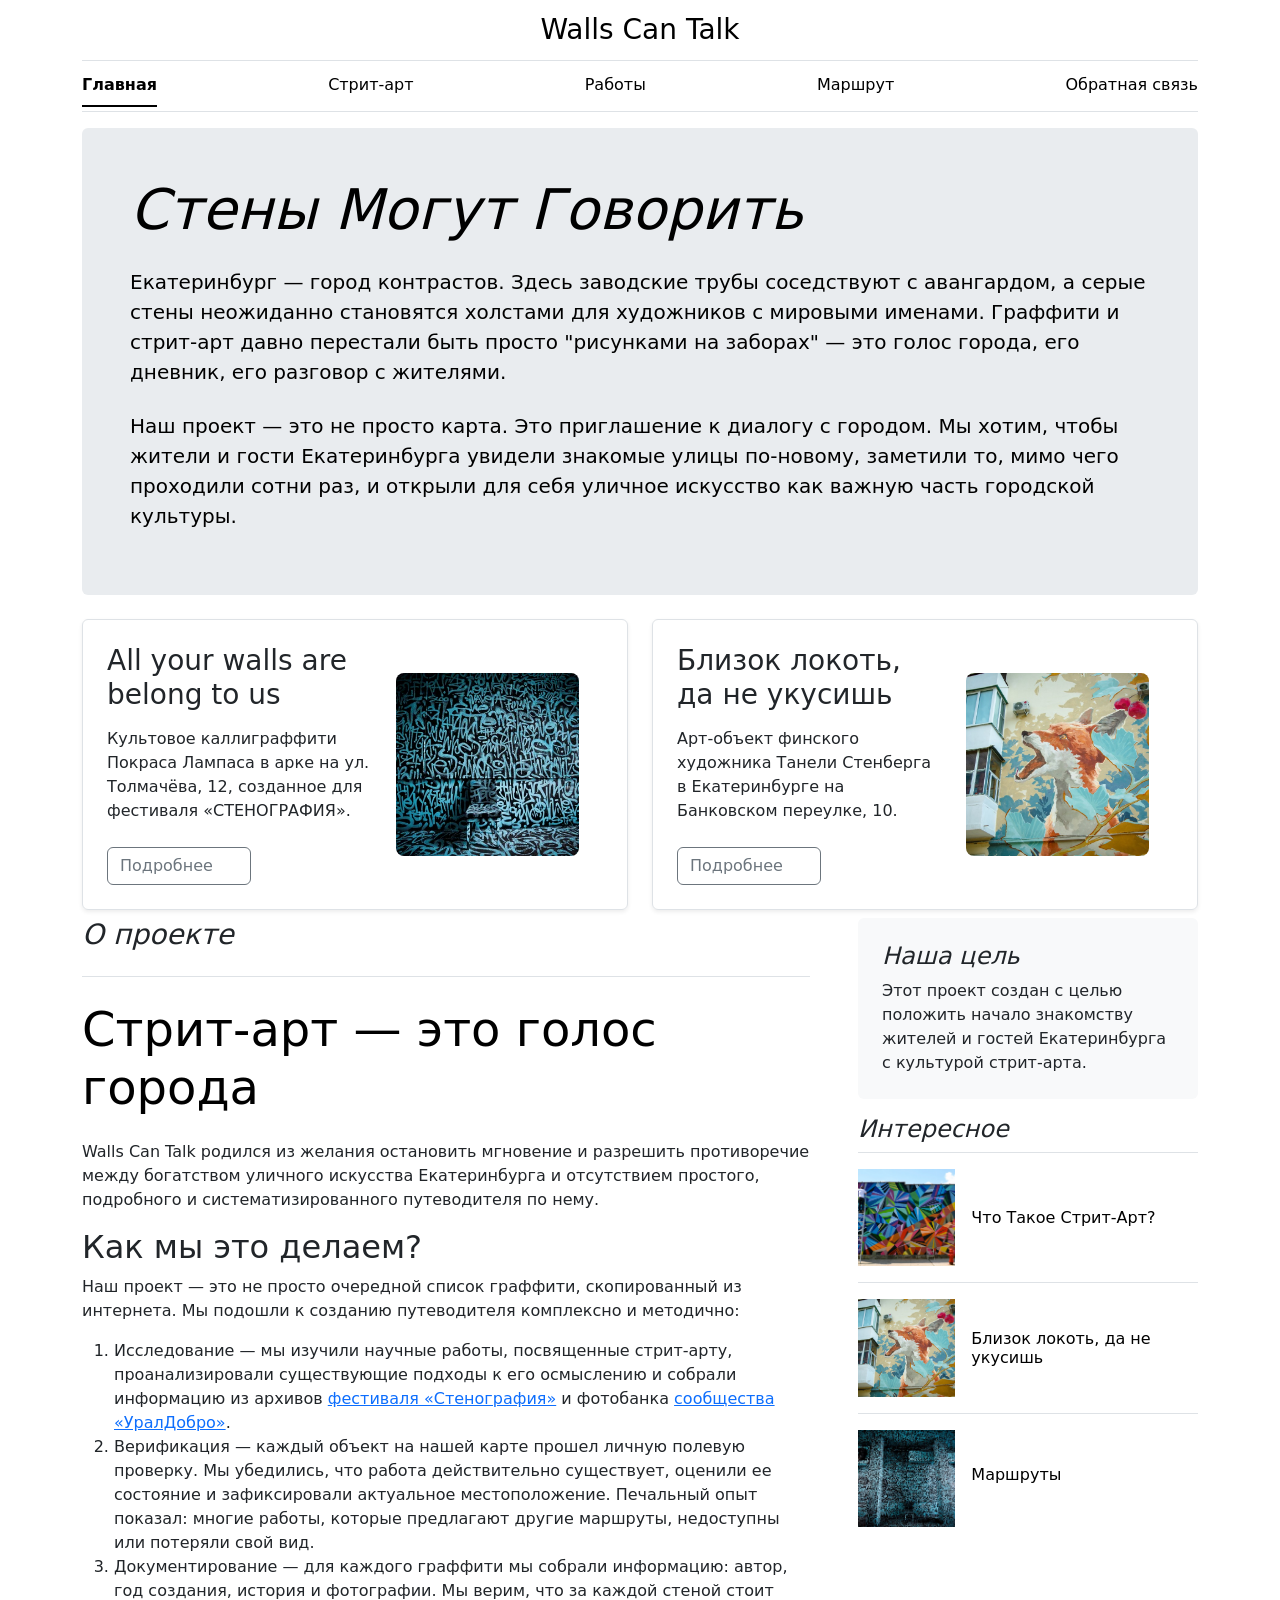
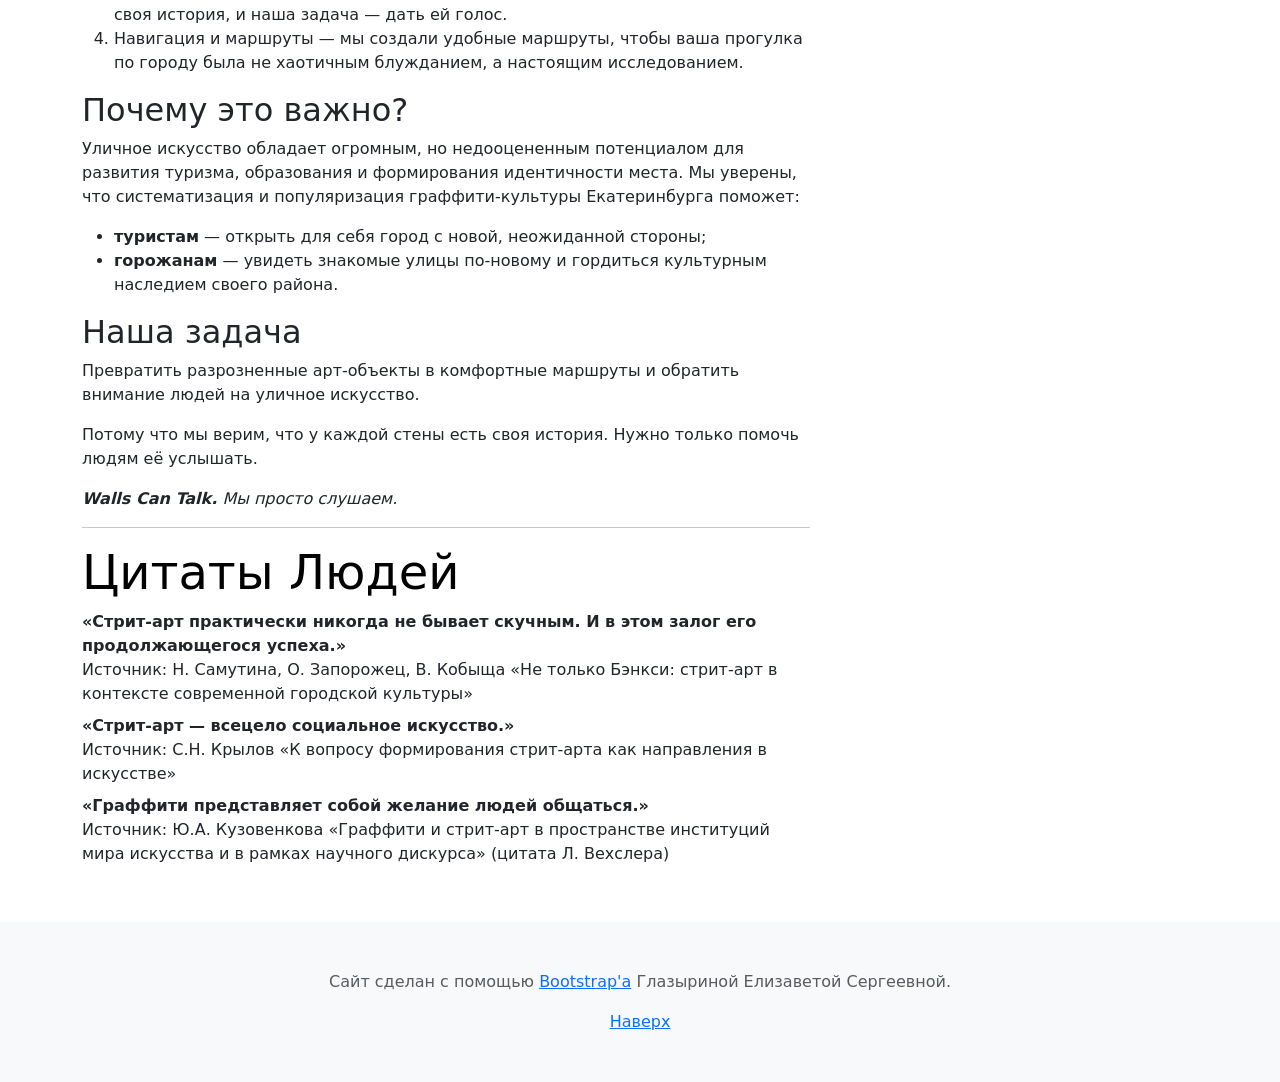
==== index.html @ 10464b7d "first commit" ====
<!doctype html>
<html lang="ru">

<head>
  <meta charset="utf-8" />
  <meta name="viewport" content="width=device-width, initial-scale=1" />
  <title>Walls Can Talk</title>
  <link href="https://cdn.jsdelivr.net/npm/bootstrap@5.3.8/dist/css/bootstrap.min.css" rel="stylesheet"
    integrity="sha384-sRIl4kxILFvY47J16cr9ZwB07vP4J8+LH7qKQnuqkuIAvNWLzeN8tE5YBujZqJLB" crossorigin="anonymous" />
</head>

<body>

  <div class="container">
    <header class="border-bottom lh-1 py-3">
      <div class="row flex-nowrap justify-content-between align-items-center">

        <div class="text-center">
          <a class="blog-header-logo text-body-emphasis  text-decoration-none fs-3" href="#">
            <bold>Walls Can Talk</bold>
          </a>
        </div>

      </div>
    </header>
    <div class="nav-scroller py-1 mb-3 border-bottom">
      <nav class="nav nav-underline justify-content-between">
        <a class="nav-item nav-link link-body-emphasis active" href="index.html">Главная</a>
        <a class="nav-item nav-link link-body-emphasis" href="street-art.html">Стрит-арт</a>
        <a class="nav-item nav-link link-body-emphasis" href="arts.html">Работы</a>
        <a class="nav-item nav-link link-body-emphasis" href="go.html">Маршрут</a>
        <a class="nav-item nav-link link-body-emphasis" href="link.html">Обратная связь</a>
      </nav>
    </div>
  </div>
  <main class="container">
    <div class="p-4 p-md-5 mb-4 rounded text-body-emphasis bg-body-secondary">
      <div class=" px-0">
        <h1 class="display-4 fst-italic">
          Стены Могут Говорить
        </h1>
        <p class="lead my-3 mt-4">
          Екатеринбург — город контрастов. Здесь заводские трубы соседствуют с авангардом, а серые стены неожиданно
          становятся холстами для художников с мировыми именами. Граффити и стрит-арт давно перестали быть просто
          "рисунками на заборах" — это голос города, его дневник, его разговор с жителями.</p>

        <p class="lead my-3 mt-4">Наш проект — это не просто карта. Это приглашение к диалогу с городом. Мы хотим, чтобы
          жители и гости
          Екатеринбурга увидели знакомые улицы по-новому, заметили то, мимо чего проходили сотни раз, и открыли для себя
          уличное искусство как важную часть городской культуры.</p>
      </div>
    </div>
    <div class="row mb-2">
      <div class="col-md-6 gx-5">
        <div class="row border rounded overflow-hidden flex-md-row  shadow-sm  position-relative">
          <div class="row  align-items-center p-4">
            <div class="col-md-7">
              <h3 class="mb-3">All your walls are belong to us</h3>
              <p class="mb-4">
                Культовое каллиграффити Покраса Лампаса в арке на ул. Толмачёва, 12, 
                созданное для фестиваля «СТЕНОГРАФИЯ».
              </p>
              <a href="all.html" class="btn btn-outline-secondary">
                Подробнее
                <svg class="bi ms-1" width="16" height="16">
                  <use xlink:href="#chevron-right"></use>
                </svg>
              </a>
            </div>

            <div class="col-md-5 d-none d-md-block">
              <div style="aspect-ratio: 1/1; width: 100%; overflow: hidden; border-radius: 8px;">
                <img src="photoes/all.webp" 
                    class="w-100 h-100" 
                    style="object-fit: cover;"
                    alt="All your walls are belong to us">
              </div>
            </div>

          
          </div>
        </div>
      </div>
      <div class="col-md-6 gx-5">
        <div class="row border rounded overflow-hidden flex-md-row  shadow-sm  position-relative">
          <div class="row  align-items-center p-4">
            <div class="col-md-7">
              <h3 class="mb-3">Близок локоть, да не укусишь</h3>
              <p class="mb-4">
                Арт-объект финского художника Танели Стенберга в Екатеринбурге на Банковском переулке, 10.
              </p>
              <a href="fox.html" class="btn btn-outline-secondary">
                Подробнее
                <svg class="bi ms-1" width="16" height="16">
                  <use xlink:href="#chevron-right"></use>
                </svg>
              </a>
            </div>

            <div class="col-md-5 d-none d-md-block">
              <div style="aspect-ratio: 1/1; width: 100%; overflow: hidden; border-radius: 8px;">
                <img src="photoes/fox.jpg" 
                    class="w-100 h-100" 
                    style="object-fit: cover;"
                    alt="All your walls are belong to us">
              </div>
            </div>

          
          </div>
        </div>
      </div>
    </div>
    <div class="row g-5">
      <div class="col-md-8">
        <h3 class="pb-4 mb-4 fst-italic border-bottom">О проекте</h3>
        <article class="blog-post">
          <h2 class="display-5  link-body-emphasis mb-4">Стрит-арт — это голос города</h2>


          <p>
            Walls Can Talk родился из желания остановить мгновение и разрешить противоречие между богатством уличного
            искусства Екатеринбурга и отсутствием простого, подробного и систематизированного путеводителя по нему.
          </p>

          <h2>Как мы это делаем?</h2>
          <p>
            Наш проект — это не просто очередной список граффити, скопированный из интернета. Мы подошли к созданию
            путеводителя комплексно и методично:
          </p>
          <ol>
            <li>Исследование — мы изучили научные работы, посвященные стрит-арту, проанализировали существующие подходы
              к его осмыслению и собрали информацию из архивов <a href="https://stenograffia.ru/">фестиваля
                «Стенография»</a> и фотобанка <a href="https://vk.com/uraldobro">сообщества «УралДобро»</a>.</li>
            <li>Верификация — каждый объект на нашей карте прошел личную полевую проверку. Мы убедились, что работа
              действительно существует, оценили ее состояние и зафиксировали актуальное местоположение. Печальный опыт
              показал: многие работы, которые предлагают другие маршруты, недоступны или потеряли свой вид.</li>
            <li>Документирование — для каждого граффити мы собрали информацию: автор, год создания, история и
              фотографии. Мы верим, что за каждой стеной стоит своя история, и наша задача — дать ей голос.</li>
            <li>Навигация и маршруты — мы создали удобные маршруты, чтобы ваша прогулка по городу была не хаотичным
              блужданием, а настоящим исследованием.</li>
          </ol>

          <h2>Почему это важно?</h2>
          <p>
            Уличное искусство обладает огромным, но недооцененным потенциалом для развития туризма, образования и
            формирования идентичности места. Мы уверены, что систематизация и популяризация граффити-культуры
            Екатеринбурга поможет:
          </p>
          <ul>
            <li>
              <strong>туристам</strong> — открыть для себя город с новой, неожиданной стороны;
            </li>
            <li>
              <strong>горожанам</strong> — увидеть знакомые улицы по-новому и гордиться культурным наследием своего
              района.
            </li>
            
          </ul>

          <h2>Наша задача</h2>
          <p>
            Превратить разрозненные арт-объекты в комфортные маршруты и обратить внимание людей на уличное искусство.
          </p>

          <p>
            Потому что мы верим, что у каждой стены есть своя история. Нужно только помочь людям её услышать.
          </p>

          <p>
            <em><strong>Walls Can Talk.</strong> Мы просто слушаем.</em>
          </p>
        </article>
        <hr />

        <article class="pb-5 blog-post">
          <h2 class=" pb-1 display-5 link-body-emphasis mb-1">Цитаты Людей</h2>
          <dt>«Стрит-арт практически никогда не бывает скучным. И в этом залог его продолжающегося успеха.»</dt>
          <dd>
            Источник: Н. Самутина, О. Запорожец, В. Кобыща «Не только Бэнкси: стрит-арт в контексте современной
            городской культуры»
          </dd>
          <dt>«Стрит-арт — всецело социальное искусство.»</dt>
          <dd>
            Источник: С.Н. Крылов «К вопросу формирования стрит-арта как направления в искусстве»
          </dd>
          <dt>«Граффити представляет собой желание людей общаться.»</dt>
          <dd>
            Источник: Ю.А. Кузовенкова «Граффити и стрит-арт в пространстве институций мира искусства и в рамках
            научного дискурса» (цитата Л. Вехслера)
          </dd>
        </article>

      </div>
      <div class="col-md-4">
        <div class="position-sticky" style="top: 2rem">
          <div class="p-4 mb-3 bg-body-tertiary rounded">
            <h4 class="fst-italic">Наша цель</h4>
            <p class="mb-0">
              Этот проект создан с целью положить начало знакомству жителей и гостей Екатеринбурга с культурой стрит-арта.
            </p>
          </div>
          <div>
            <h4 class="fst-italic">Интересное</h4>
            <ul class="list-unstyled">
              <li>
                <a class="d-flex flex-column flex-lg-row gap-3 align-items-start align-items-lg-center py-3 link-body-emphasis text-decoration-none border-top"
                  href="street-art.html">
                  <div style="aspect-ratio: 1 / 1; width: 100%; overflow: hidden;">
                  <img src="photoes\street-art.jpg" 
                    class="w-100 h-100" 
                    style="object-fit: cover;"
                    alt="">
                  </div>
                  <div class="col-lg-8">
                    <h6 class="mb-0">Что Такое Стрит-Арт?</h6>

                  </div>
                </a>
              </li>
              <li>
                <a class="d-flex flex-column flex-lg-row gap-3 align-items-start align-items-lg-center py-3 link-body-emphasis text-decoration-none border-top"
                  href="fox.html">
                  <div style="aspect-ratio: 1 / 1; width: 100%; overflow: hidden;">
                  <img src="photoes/fox.jpg" 
                    class="w-100 h-100" 
                    style="object-fit: cover;"
                    alt="">
                  </div>
                  <div class="col-lg-8">
                    <h6 class="mb-0">Близок локоть, да не укусишь</h6>

                  </div>
                </a>
              </li>
              <li>
                <a class="d-flex flex-column flex-lg-row gap-3 align-items-start align-items-lg-center py-3 link-body-emphasis text-decoration-none border-top"
                  href="go.html">
                  <div style="aspect-ratio: 1 / 1; width: 100%; overflow: hidden;">
                    <img src="photoes/all2.jpg" class="w-100 h-100 col-lg-4" style="object-fit: cover;" alt="">
                  </div>
                  <div class="col-lg-8">
                    <h6>Маршруты</h6>
                  </div>
                </a>
              </li>
            </ul>
          </div>

        </div>
      </div>
    </div>
  </main>
  <footer class="py-5 text-center text-body-secondary bg-body-tertiary">
    <p>
      Сайт сделан с помощью
      <a href="https://getbootstrap.com/">Bootstrap'а</a>
      Глазыриной Елизаветой Сергеевной.
    </p>
    <p class="mb-0"><a href="#">Наверх</a></p>
  </footer>
  <script src="/docs/5.3/dist/js/bootstrap.bundle.min.js"
    integrity="sha384-FKyoEForCGlyvwx9Hj09JcYn3nv7wiPVlz7YYwJrWVcXK/BmnVDxM+D2scQbITxI" class="astro-vvvwv3sm"></script>
</body>

</html>
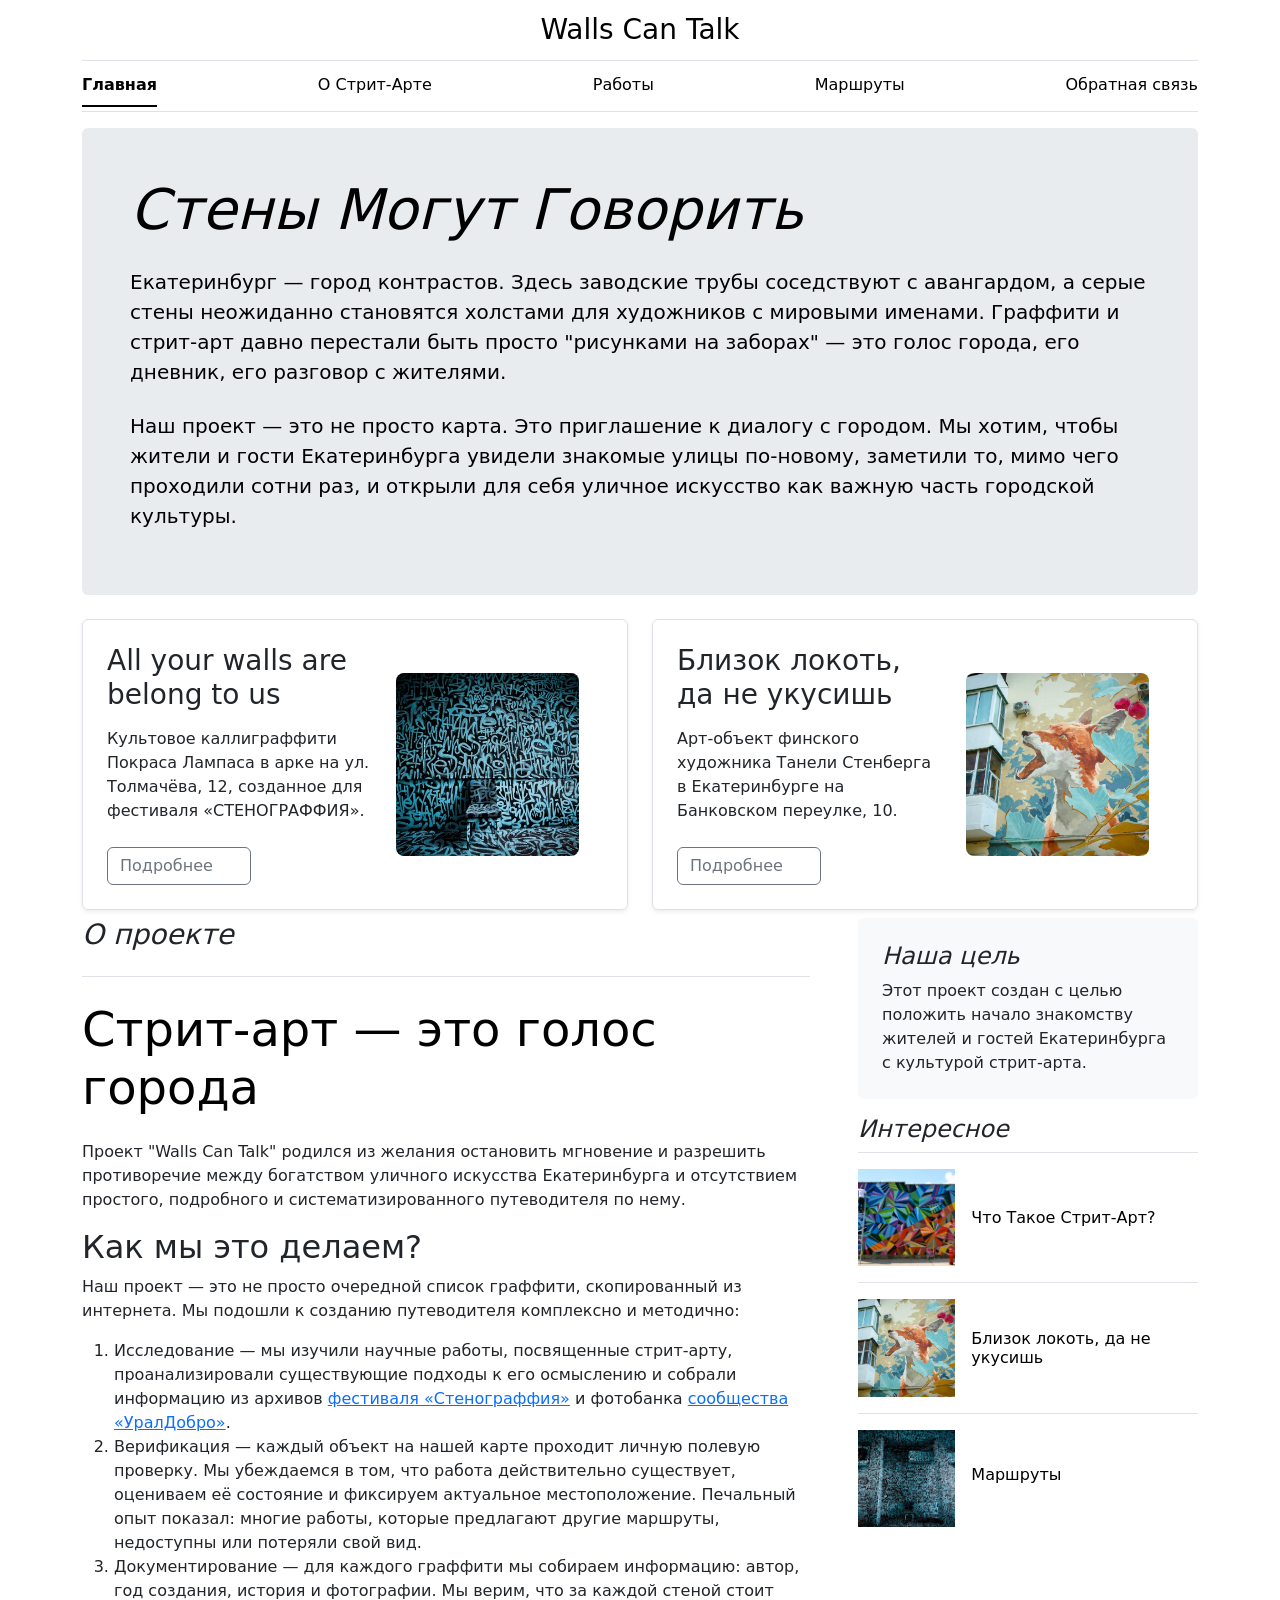
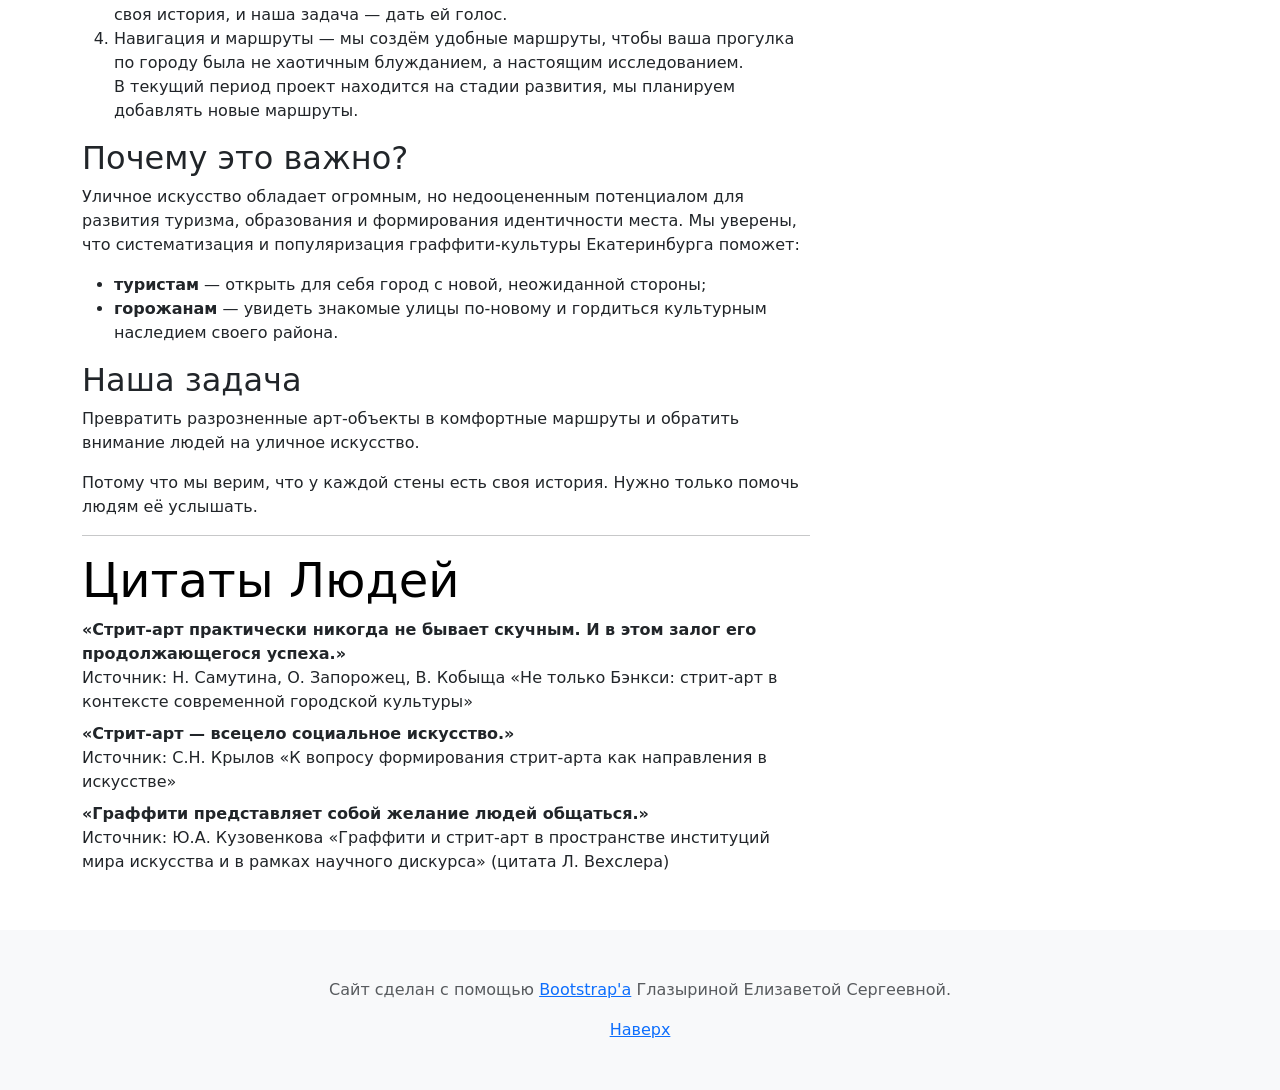
==== commit 2798a5c6: "Обновление сайта" ====
--- a/index.html
+++ b/index.html
@@ -26,9 +26,9 @@
     <div class="nav-scroller py-1 mb-3 border-bottom">
       <nav class="nav nav-underline justify-content-between">
         <a class="nav-item nav-link link-body-emphasis active" href="index.html">Главная</a>
-        <a class="nav-item nav-link link-body-emphasis" href="street-art.html">Стрит-арт</a>
+        <a class="nav-item nav-link link-body-emphasis" href="street-art.html">О Стрит-Арте</a>
         <a class="nav-item nav-link link-body-emphasis" href="arts.html">Работы</a>
-        <a class="nav-item nav-link link-body-emphasis" href="go.html">Маршрут</a>
+        <a class="nav-item nav-link link-body-emphasis" href="go.html">Маршруты</a>
         <a class="nav-item nav-link link-body-emphasis" href="link.html">Обратная связь</a>
       </nav>
     </div>
@@ -58,7 +58,7 @@
               <h3 class="mb-3">All your walls are belong to us</h3>
               <p class="mb-4">
                 Культовое каллиграффити Покраса Лампаса в арке на ул. Толмачёва, 12, 
-                созданное для фестиваля «СТЕНОГРАФИЯ».
+                созданное для фестиваля «СТЕНОГРАФФИЯ».
               </p>
               <a href="all.html" class="btn btn-outline-secondary">
                 Подробнее
@@ -119,8 +119,8 @@
 
 
           <p>
-            Walls Can Talk родился из желания остановить мгновение и разрешить противоречие между богатством уличного
-            искусства Екатеринбурга и отсутствием простого, подробного и систематизированного путеводителя по нему.
+            Проект "Walls Can Talk" родился из желания остановить мгновение и разрешить противоречие между богатством уличного
+            искусства Екатеринбурга и отсутствием простого, подробного и систематизированного путеводителя по нему. 
           </p>
 
           <h2>Как мы это делаем?</h2>
@@ -131,14 +131,15 @@
           <ol>
             <li>Исследование — мы изучили научные работы, посвященные стрит-арту, проанализировали существующие подходы
               к его осмыслению и собрали информацию из архивов <a href="https://stenograffia.ru/">фестиваля
-                «Стенография»</a> и фотобанка <a href="https://vk.com/uraldobro">сообщества «УралДобро»</a>.</li>
-            <li>Верификация — каждый объект на нашей карте прошел личную полевую проверку. Мы убедились, что работа
-              действительно существует, оценили ее состояние и зафиксировали актуальное местоположение. Печальный опыт
+                «Стенограффия»</a> и фотобанка <a href="https://vk.com/uraldobro">сообщества «УралДобро»</a>.</li>
+            <li>Верификация — каждый объект на нашей карте проходит личную полевую проверку. Мы убеждаемся в том, что работа
+              действительно существует, оцениваем её состояние и фиксируем актуальное местоположение. Печальный опыт
               показал: многие работы, которые предлагают другие маршруты, недоступны или потеряли свой вид.</li>
-            <li>Документирование — для каждого граффити мы собрали информацию: автор, год создания, история и
+            <li>Документирование — для каждого граффити мы собираем информацию: автор, год создания, история и
               фотографии. Мы верим, что за каждой стеной стоит своя история, и наша задача — дать ей голос.</li>
-            <li>Навигация и маршруты — мы создали удобные маршруты, чтобы ваша прогулка по городу была не хаотичным
-              блужданием, а настоящим исследованием.</li>
+            <li>Навигация и маршруты — мы создём удобные маршруты, чтобы ваша прогулка по городу была не хаотичным
+              блужданием, а настоящим исследованием.
+             <p>В текущий период проект находится на стадии развития, мы планируем добавлять новые маршруты.</p></li>
           </ol>
 
           <h2>Почему это важно?</h2>
@@ -167,9 +168,7 @@
             Потому что мы верим, что у каждой стены есть своя история. Нужно только помочь людям её услышать.
           </p>
 
-          <p>
-            <em><strong>Walls Can Talk.</strong> Мы просто слушаем.</em>
-          </p>
+        
         </article>
         <hr />
 
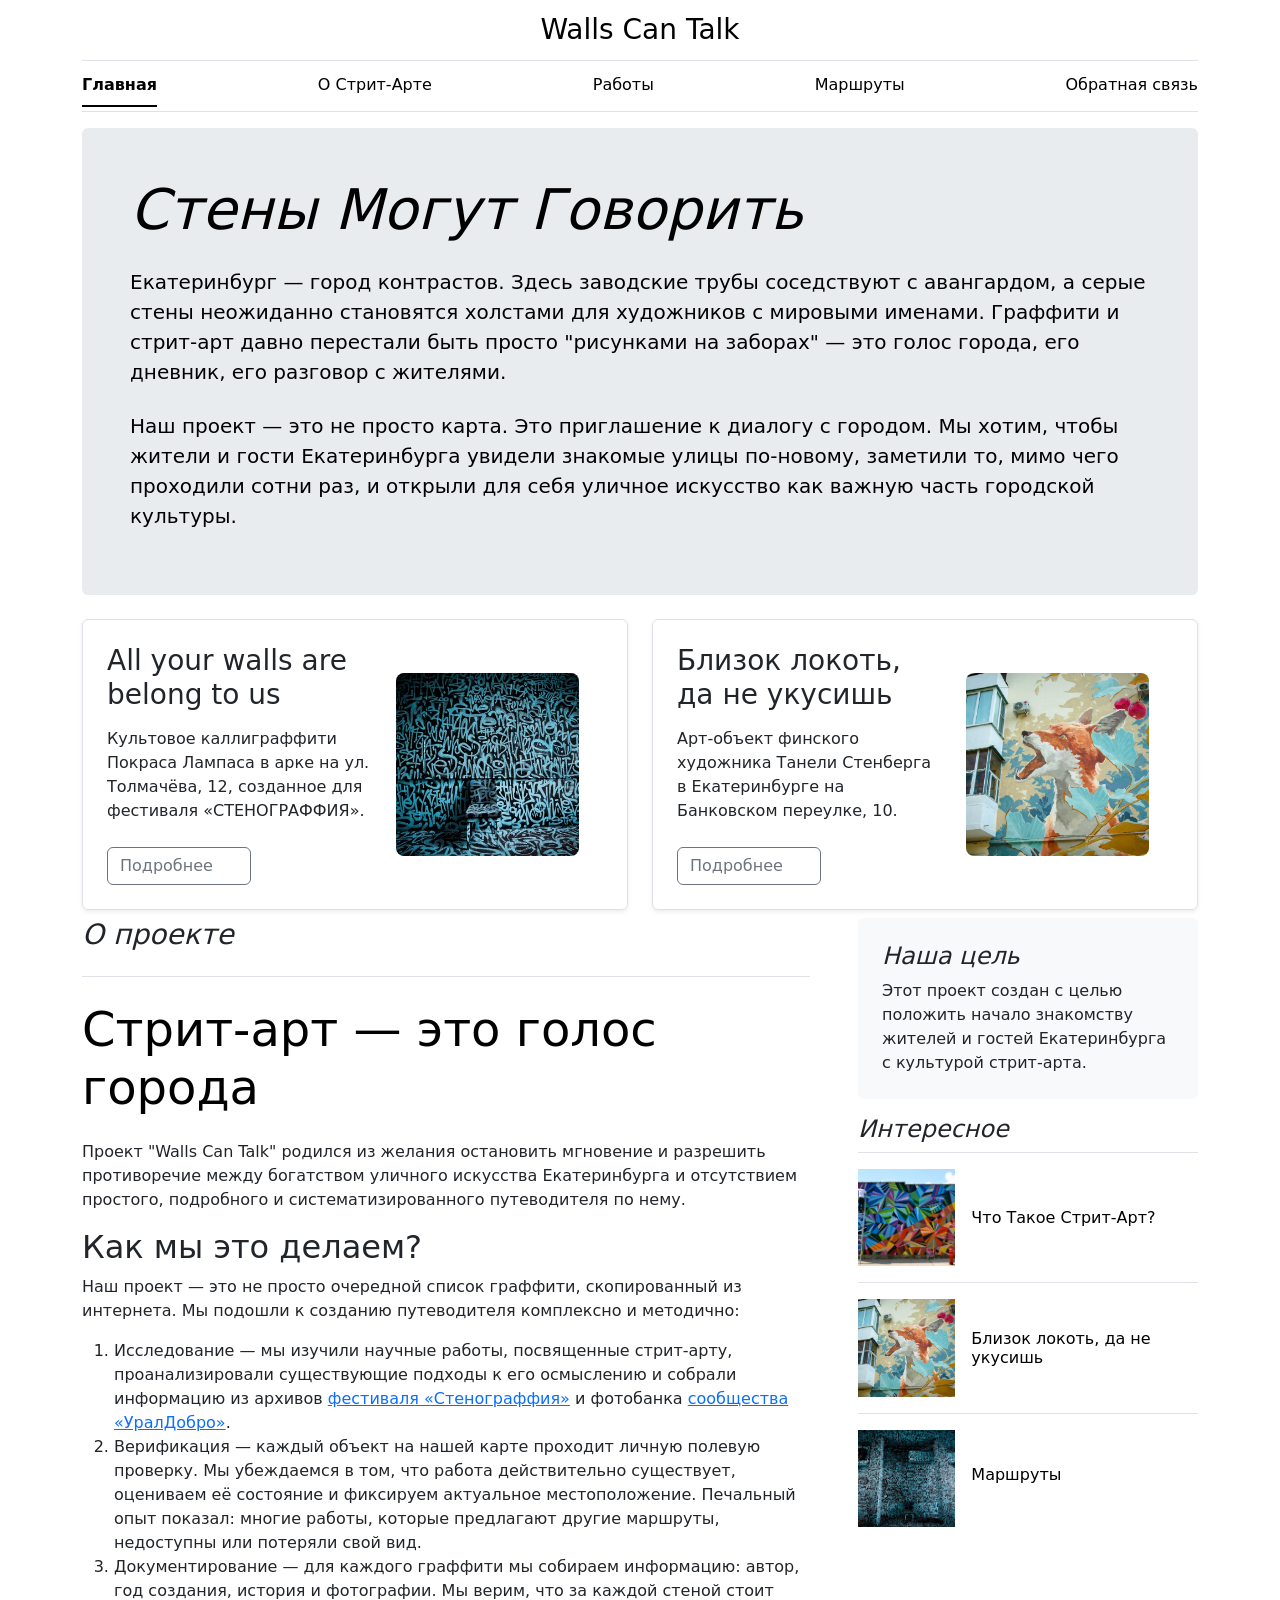
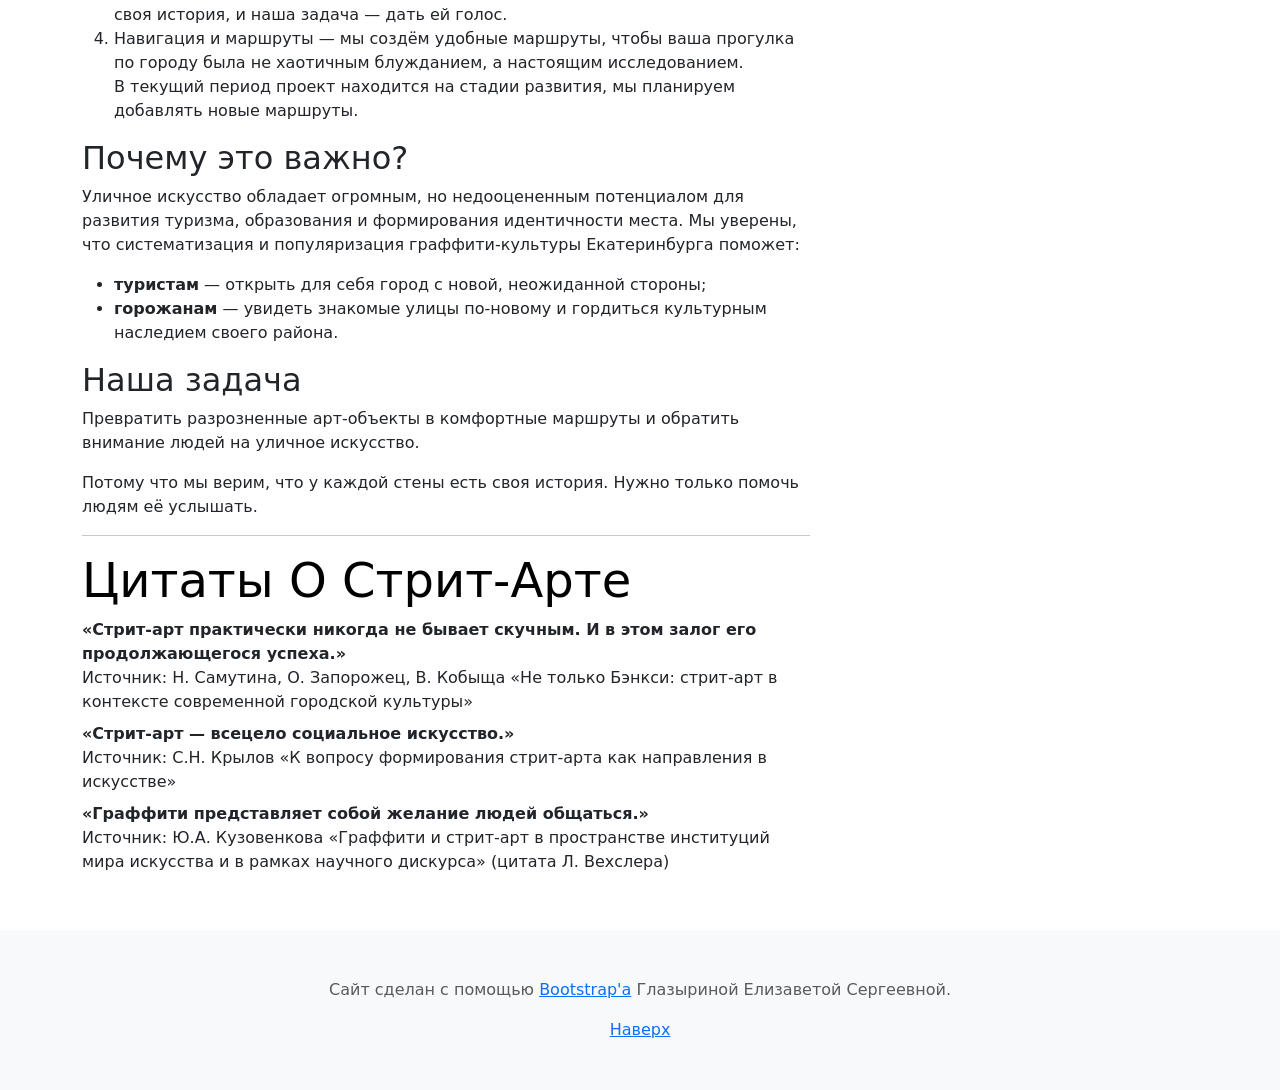
==== commit fc048c00: "Обновление сайта" ====
--- a/index.html
+++ b/index.html
@@ -173,7 +173,7 @@
         <hr />
 
         <article class="pb-5 blog-post">
-          <h2 class=" pb-1 display-5 link-body-emphasis mb-1">Цитаты Людей</h2>
+          <h2 class=" pb-1 display-5 link-body-emphasis mb-1">Цитаты О Стрит-Арте</h2>
           <dt>«Стрит-арт практически никогда не бывает скучным. И в этом залог его продолжающегося успеха.»</dt>
           <dd>
             Источник: Н. Самутина, О. Запорожец, В. Кобыща «Не только Бэнкси: стрит-арт в контексте современной
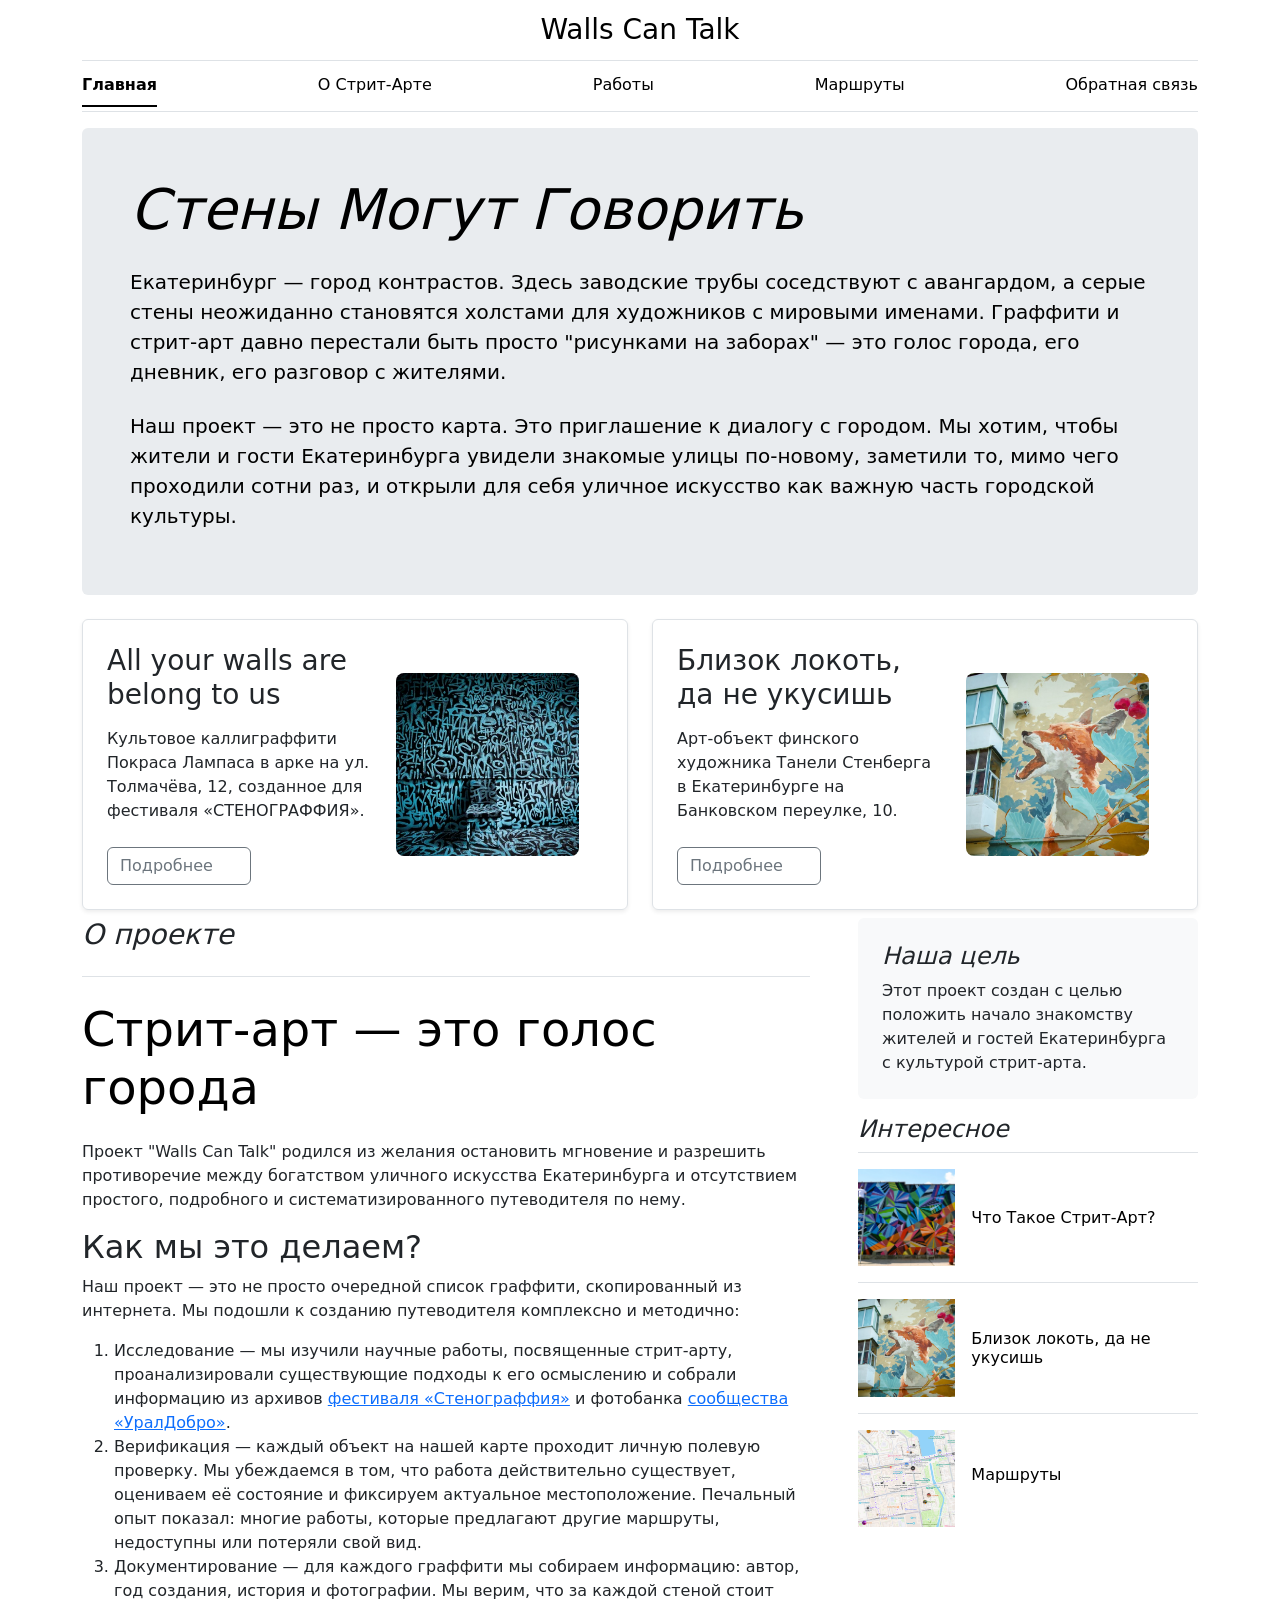
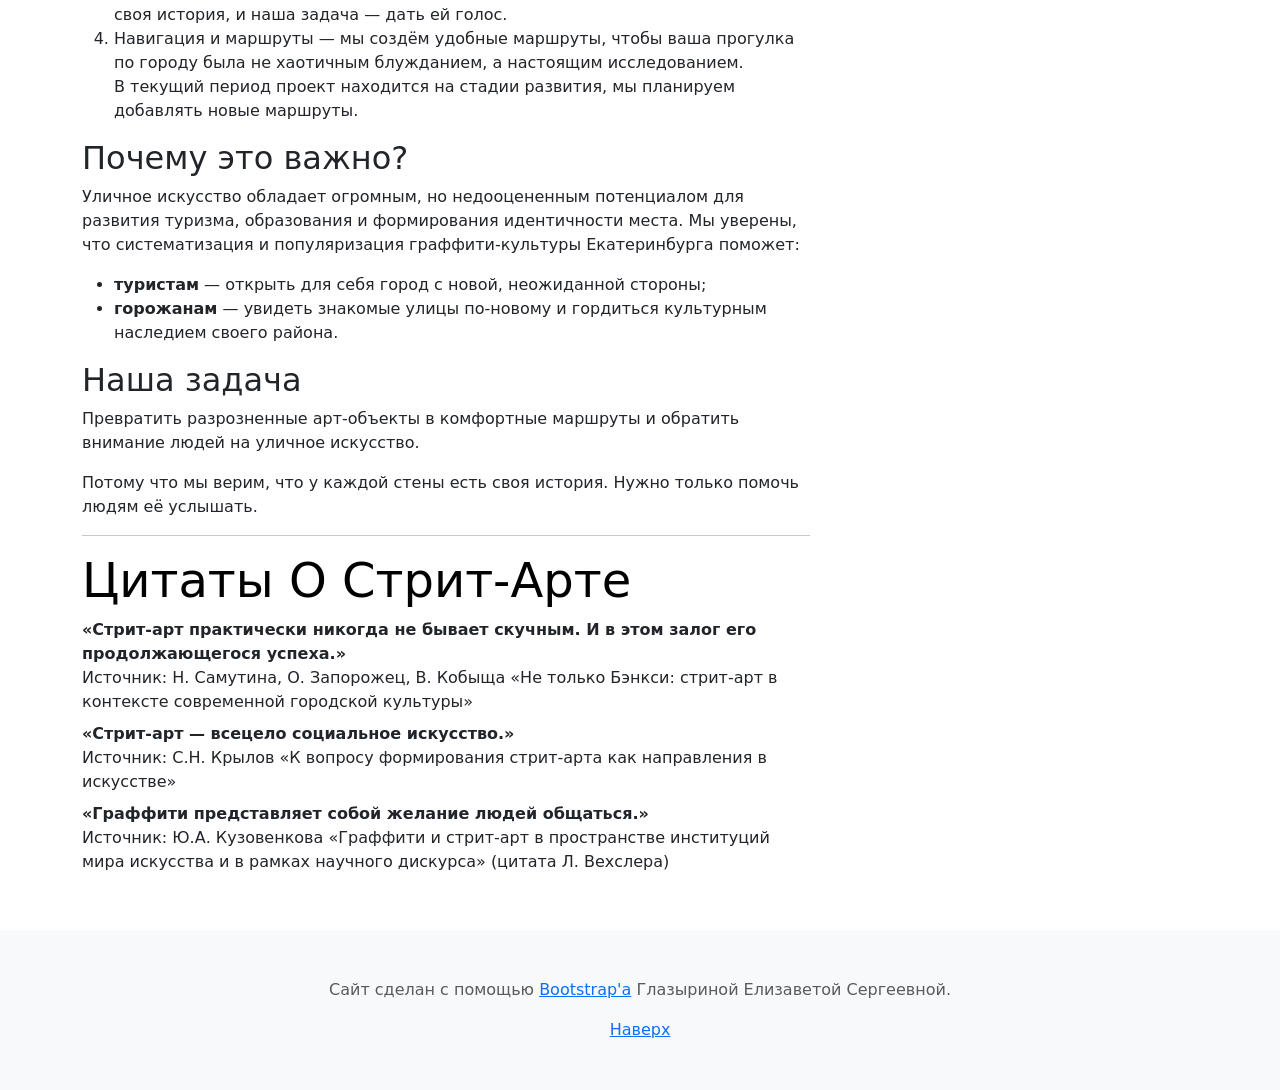
==== commit f94474cc: "Обновление сайта" ====
--- a/index.html
+++ b/index.html
@@ -236,7 +236,7 @@
                 <a class="d-flex flex-column flex-lg-row gap-3 align-items-start align-items-lg-center py-3 link-body-emphasis text-decoration-none border-top"
                   href="go.html">
                   <div style="aspect-ratio: 1 / 1; width: 100%; overflow: hidden;">
-                    <img src="photoes/all2.jpg" class="w-100 h-100 col-lg-4" style="object-fit: cover;" alt="">
+                    <img src="photoes/map.png" class="w-100 h-100 col-lg-4" style="object-fit: cover;" alt="">
                   </div>
                   <div class="col-lg-8">
                     <h6>Маршруты</h6>
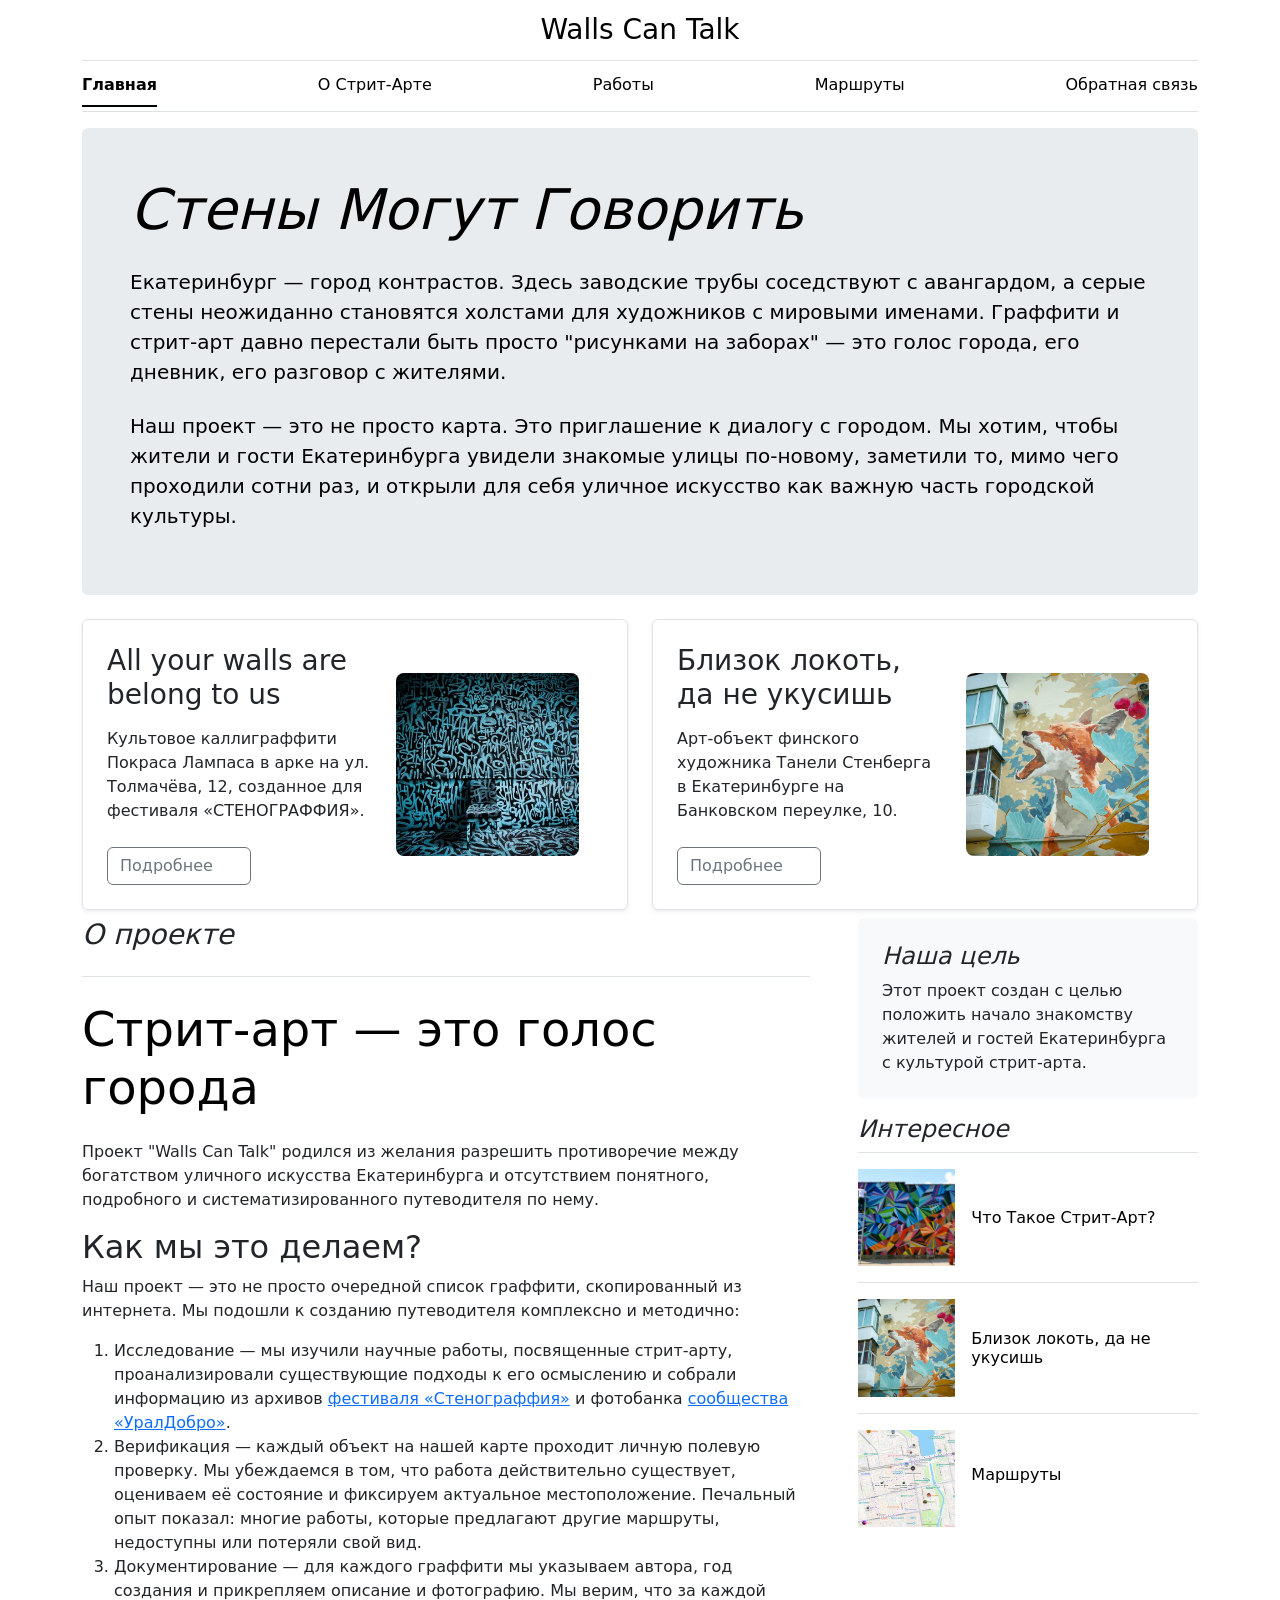
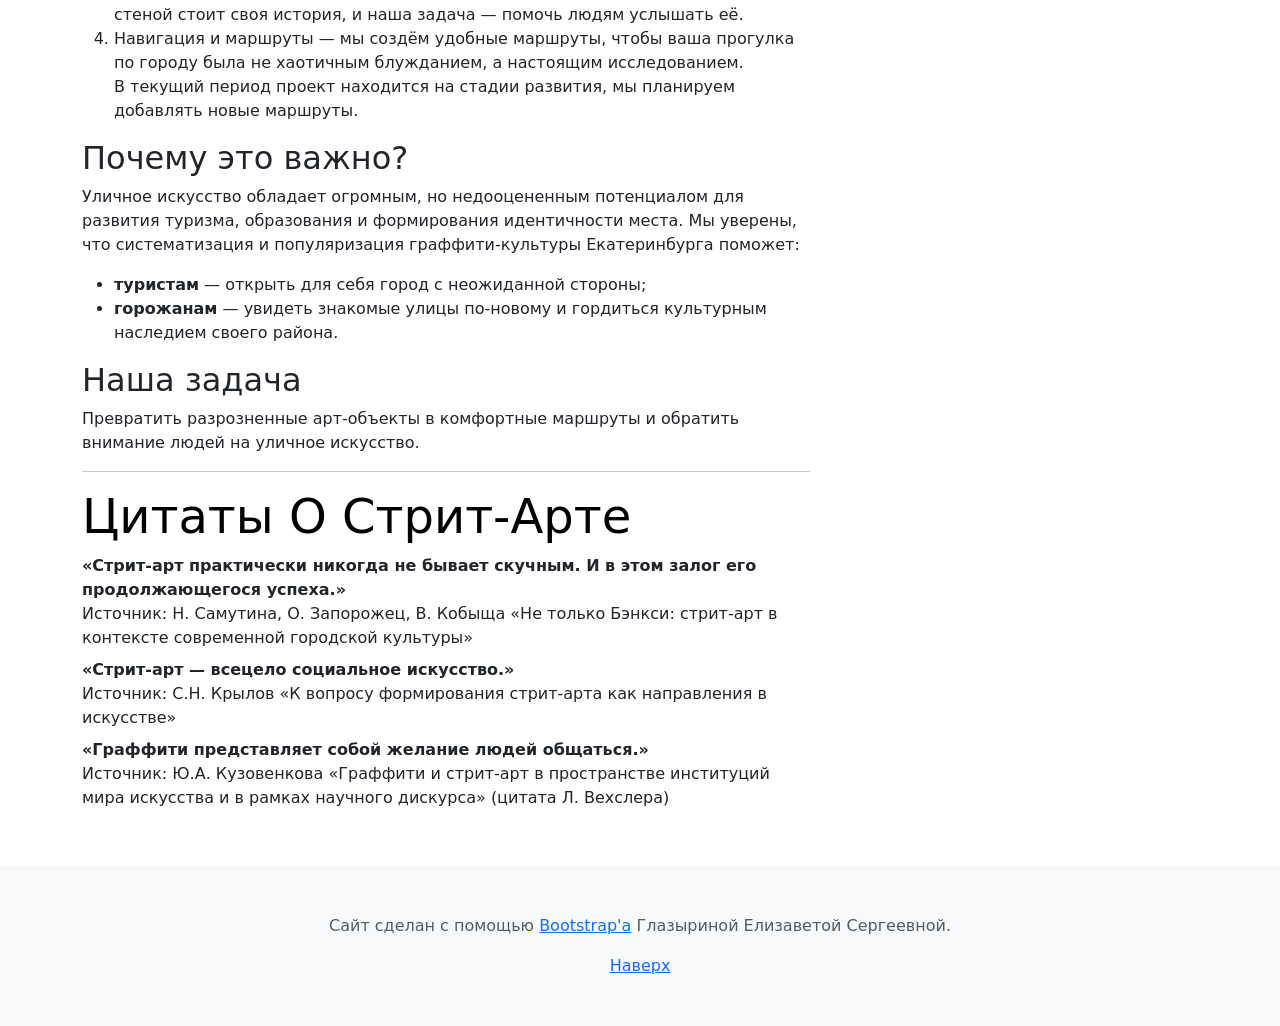
==== commit 35ade146: "Обновление сайта" ====
--- a/index.html
+++ b/index.html
@@ -119,8 +119,8 @@
 
 
           <p>
-            Проект "Walls Can Talk" родился из желания остановить мгновение и разрешить противоречие между богатством уличного
-            искусства Екатеринбурга и отсутствием простого, подробного и систематизированного путеводителя по нему. 
+            Проект "Walls Can Talk" родился из желания разрешить противоречие между богатством уличного
+            искусства Екатеринбурга и отсутствием понятного, подробного и систематизированного путеводителя по нему. 
           </p>
 
           <h2>Как мы это делаем?</h2>
@@ -135,8 +135,8 @@
             <li>Верификация — каждый объект на нашей карте проходит личную полевую проверку. Мы убеждаемся в том, что работа
               действительно существует, оцениваем её состояние и фиксируем актуальное местоположение. Печальный опыт
               показал: многие работы, которые предлагают другие маршруты, недоступны или потеряли свой вид.</li>
-            <li>Документирование — для каждого граффити мы собираем информацию: автор, год создания, история и
-              фотографии. Мы верим, что за каждой стеной стоит своя история, и наша задача — дать ей голос.</li>
+            <li>Документирование — для каждого граффити мы указываем автора, год создания и прикрепляем описание и
+              фотографию. Мы верим, что за каждой стеной стоит своя история, и наша задача — помочь людям услышать её.</li>
             <li>Навигация и маршруты — мы создём удобные маршруты, чтобы ваша прогулка по городу была не хаотичным
               блужданием, а настоящим исследованием.
              <p>В текущий период проект находится на стадии развития, мы планируем добавлять новые маршруты.</p></li>
@@ -150,7 +150,7 @@
           </p>
           <ul>
             <li>
-              <strong>туристам</strong> — открыть для себя город с новой, неожиданной стороны;
+              <strong>туристам</strong> — открыть для себя город с неожиданной стороны;
             </li>
             <li>
               <strong>горожанам</strong> — увидеть знакомые улицы по-новому и гордиться культурным наследием своего
@@ -164,9 +164,6 @@
             Превратить разрозненные арт-объекты в комфортные маршруты и обратить внимание людей на уличное искусство.
           </p>
 
-          <p>
-            Потому что мы верим, что у каждой стены есть своя история. Нужно только помочь людям её услышать.
-          </p>
 
         
         </article>
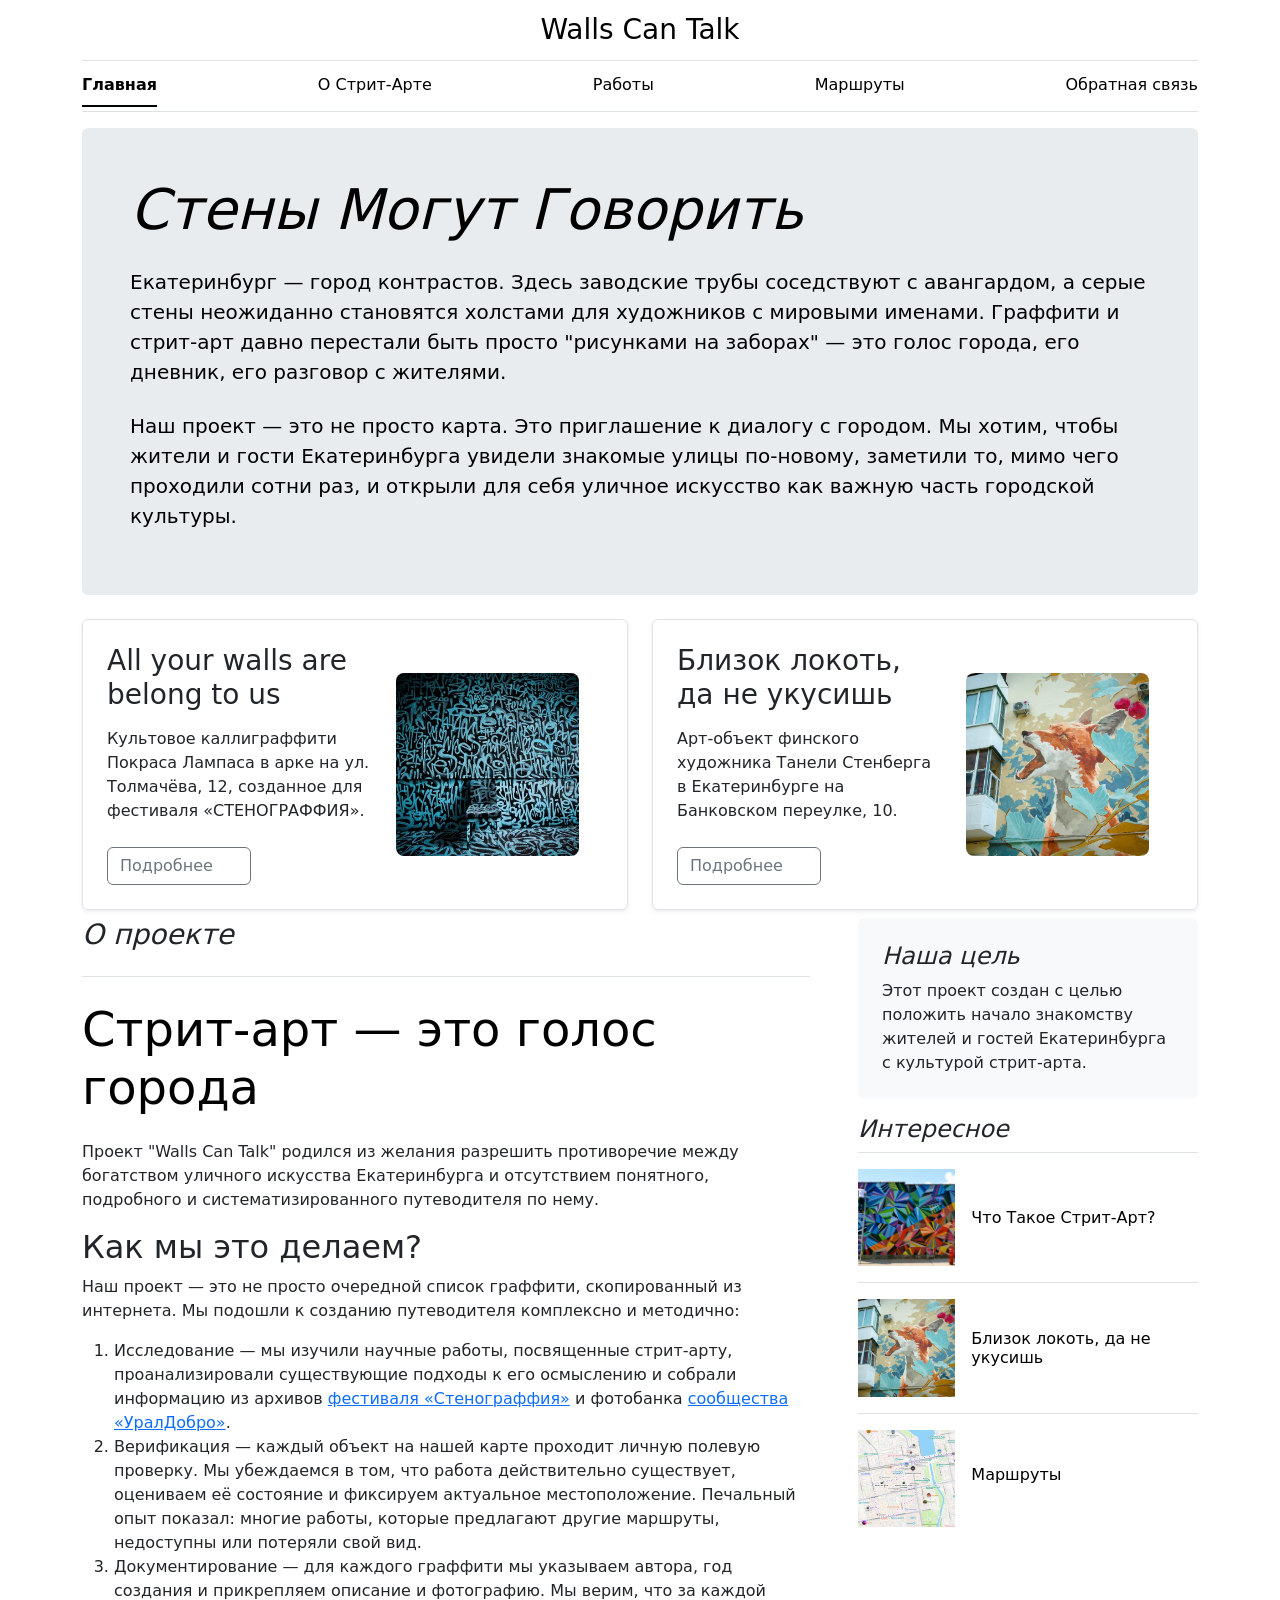
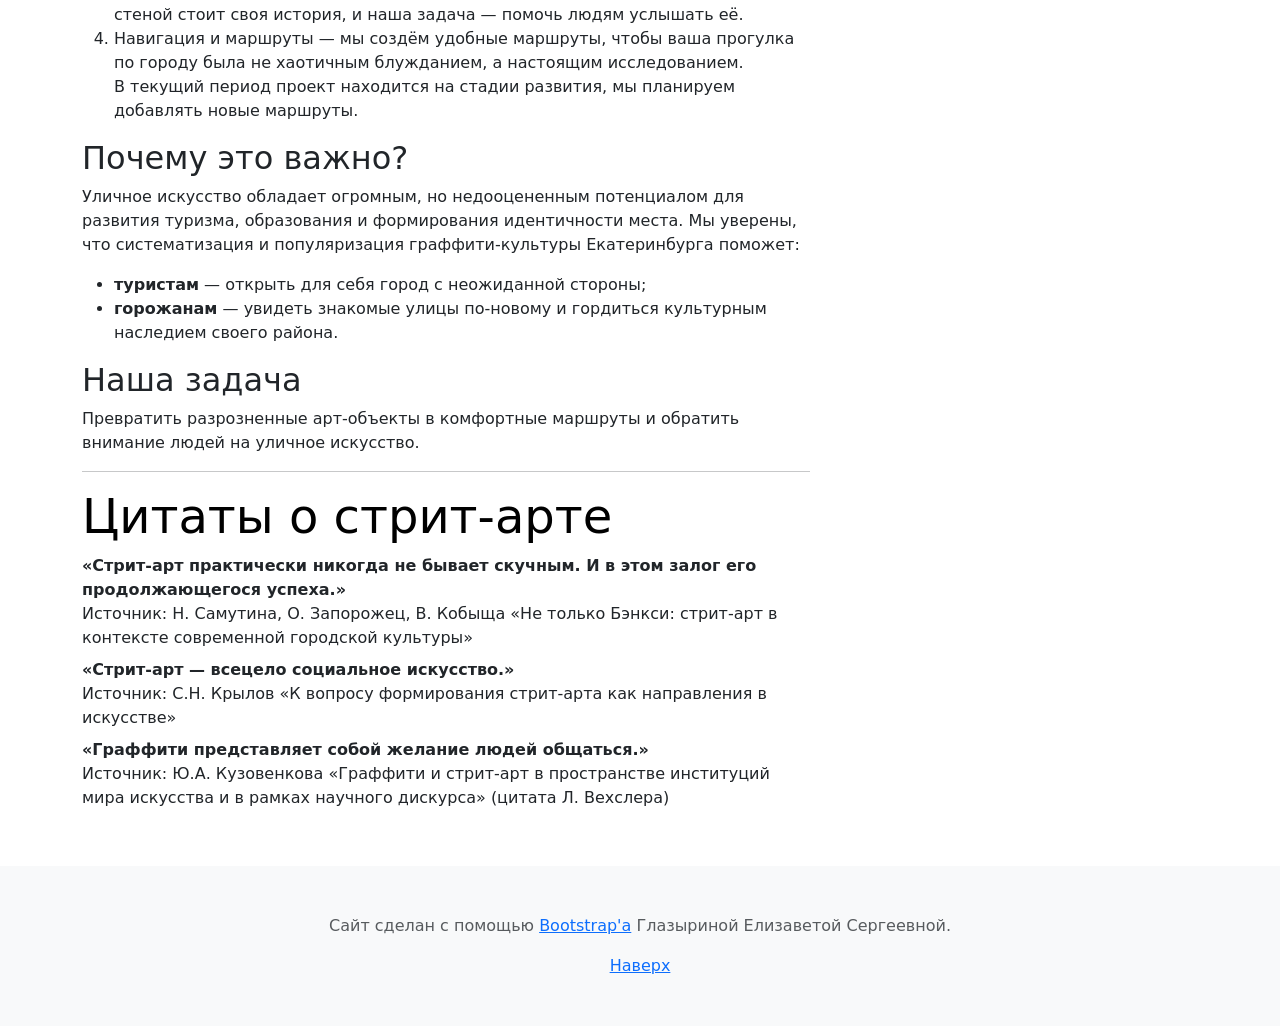
==== commit b86c3a6d: "Исправили ошибки" ====
--- a/index.html
+++ b/index.html
@@ -170,7 +170,7 @@
         <hr />
 
         <article class="pb-5 blog-post">
-          <h2 class=" pb-1 display-5 link-body-emphasis mb-1">Цитаты О Стрит-Арте</h2>
+          <h2 class=" pb-1 display-5 link-body-emphasis mb-1">Цитаты о стрит-арте</h2>
           <dt>«Стрит-арт практически никогда не бывает скучным. И в этом залог его продолжающегося успеха.»</dt>
           <dd>
             Источник: Н. Самутина, О. Запорожец, В. Кобыща «Не только Бэнкси: стрит-арт в контексте современной
